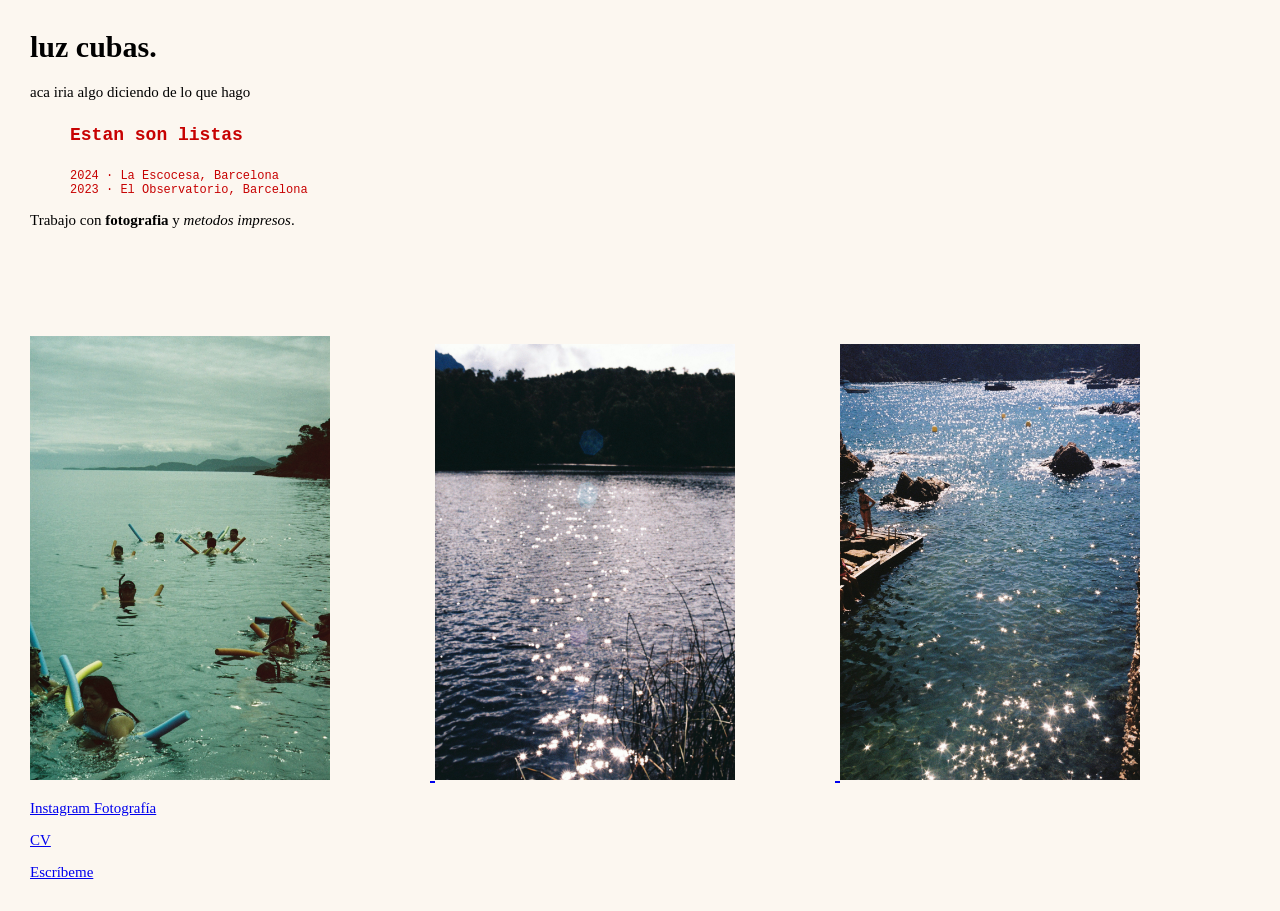
==== index.html @ 927aa173 "con tuti" ====
<!DOCTYPE html>
<html lang="es">

<head>
    <meta charset="UTF-8">
    <meta name="viewport" content="width=device-width, initial-scale=1.0">
    <title>xtfolio luz</title>
    <link rel="stylesheet" href="stail.css">
</head>

<body>
    <h1>luz cubas.</h1>
    <p>aca iria algo diciendo de lo que hago</p>
    <ul>
        <h4>Estan son listas</h4>
        <li>2024 · La Escocesa, Barcelona</li>
        <li>2023 · El Observatorio, Barcelona</li>
    </ul>
    <p>Trabajo con <strong>fotografia</strong> y <em>metodos impresos</em>.</p>

   <!--  aca inhabilite los titulos <h1>Titulo H1</h1>
    <h2>Titulo H2</h2>
    <h3>Titulo H3</h3>
    <h4>Titulo H4</h4>
    <h5>Titulo H5</h5>
    <h6>Titulo H6</h6>
    -->

    <!-- imagenes van por aca -->
    <a href="https://elobservatoriophoto.com/gente/luz-cubas/" target="_blank"> 
    <img class="img-espacio-right" src="img/LuzCubas_FlotaFlota.JPG" alt="Foto Flota Flota" width="300">
    </a>

    <a href="flotaflota.html">
    <img class="img-espacio-right img-espacio-top" src="img/PatagoniaLuz.jpg" alt="Foto Patagonia" width="300" class="imagen-hover">
   </a>

    <img class="img-espacio-right" src="img/brillitosagua.jpg" alt="Foto Brillitos Agua" width="300">

    <!-- links x aqui -->
    <p><a href="https://www.instagram.com/luluzlux_/">Instagram Fotografía</a></p>
    <p><a href="pdf/CV_LuzCubas_eng.pdf" target="_blank">CV</a></p>
    <p><a href="mailto:luzcubas16@gmail.com">Escríbeme</a></p>

</body>

</html>
---- stail.css ----
/* esto es para que todas las cajitas se acomoden */
* {
    box-sizing: border-box;
}

.img-espacio-right {
    margin-right: 100px;
}

.img-espacio-top {
    padding-top: 100px;
}

.imagen-hover:hover {
  visibility: hidden;
}

body {
    background-color: rgb(252, 247, 240);
    font-size: 18px;
    margin: 30px;
    padding: 0;
}

/* los H tienen un tamaño de fuente específico pero puedo como cambiarlos o establecerlos */
h1 {
    font-size: 30px;
    font-family: 'georgia', serif;
}

h2 {
    font-size: 30px;
}

h3 {
    font-size: 24px;
}

h4 {
    font-size: 18px;
}

h5 {
    font-size: 18px;
}

h6 {
    font-size: 16px;
}

p {
    font-size: 15px;
}

body {
    font-size: 20px;
}

a:hover {
 color: #f394c8;
}

/* Cambia al color que prefieras 
p:hover {
  color: #e89b9b; 
} */

ul {
    font-size: 12px;
    font-family: 'courier new', monospace;
    color: #c70202;
    list-style-type: none;
    padding: 20;
}
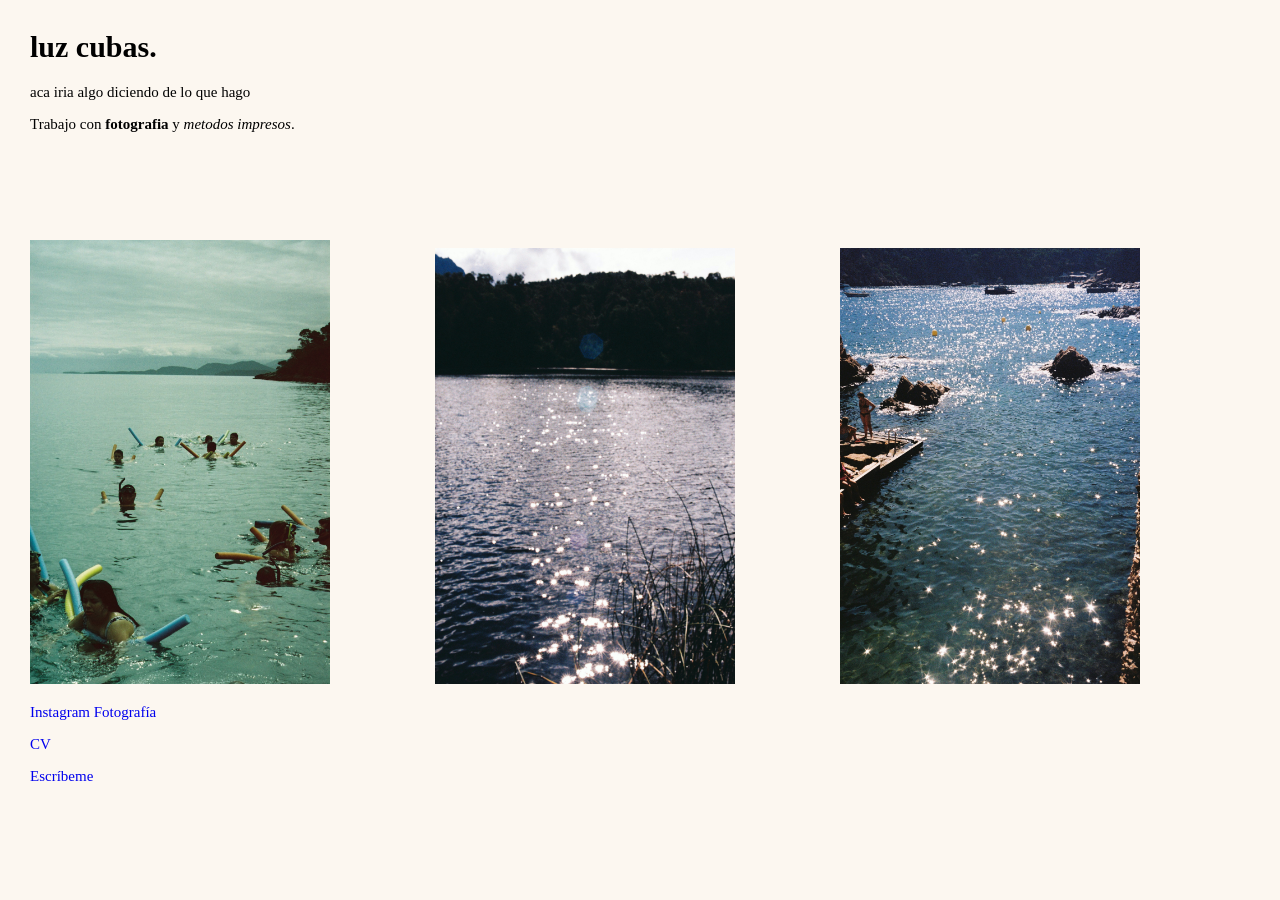
==== commit 1660e018: "jueves 19 nov" ====
--- a/index.html
+++ b/index.html
@@ -11,11 +11,7 @@
 <body>
     <h1>luz cubas.</h1>
     <p>aca iria algo diciendo de lo que hago</p>
-    <ul>
-        <h4>Estan son listas</h4>
-        <li>2024 · La Escocesa, Barcelona</li>
-        <li>2023 · El Observatorio, Barcelona</li>
-    </ul>
+   
     <p>Trabajo con <strong>fotografia</strong> y <em>metodos impresos</em>.</p>
 
    <!--  aca inhabilite los titulos <h1>Titulo H1</h1>
--- a/stail.css
+++ b/stail.css
@@ -1,6 +1,10 @@
 /* esto es para que todas las cajitas se acomoden */
 * {
     box-sizing: border-box;
+}
+
+a {
+    text-decoration: none;
 }
 
 .img-espacio-right {
@@ -11,9 +15,15 @@
     padding-top: 100px;
 }
 
+.img-espacio-center {
+    image-align: center;
+}
+
 .imagen-hover:hover {
-  visibility: hidden;
+    visibility: hidden;
 }
+
+
 
 body {
     background-color: rgb(252, 247, 240);
@@ -42,6 +52,10 @@
 
 h5 {
     font-size: 18px;
+    font-weight: bold;
+    font-style: italic;
+    text-align: center;
+    text-color: #140779;
 }
 
 h6 {
@@ -57,7 +71,8 @@
 }
 
 a:hover {
- color: #f394c8;
+    color: #f394c8;
+    text-decoration: none;
 }
 
 /* Cambia al color que prefieras 
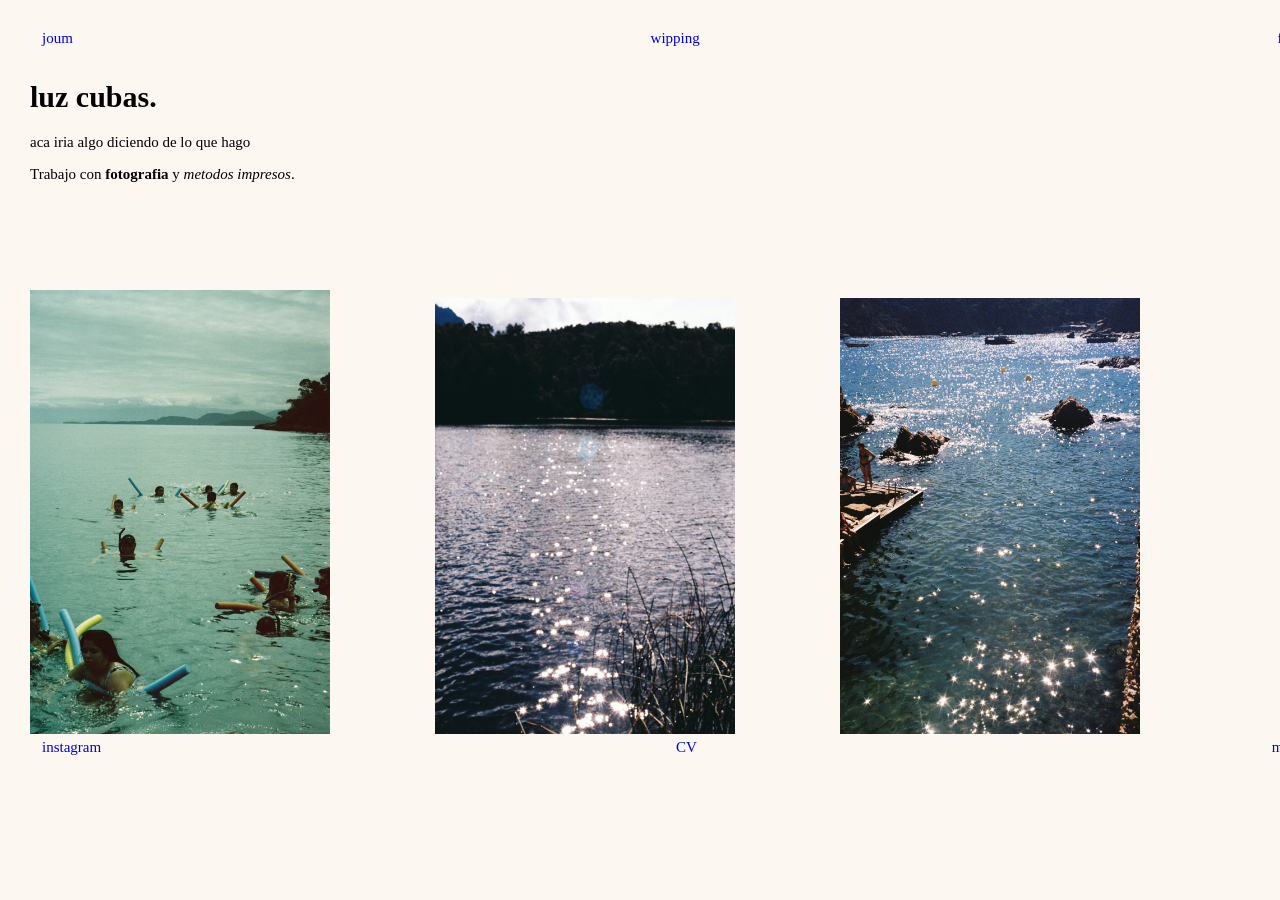
==== commit 658b994f: "en la esco" ====
--- a/index.html
+++ b/index.html
@@ -2,6 +2,12 @@
 <html lang="es">
 
 <head>
+    <nav>
+        <a href="index.html">joum</a>
+        <a href="wip.html">wipping</a>
+        <a href="flotaflota.html">flotar</a>
+    </nav>
+
     <meta charset="UTF-8">
     <meta name="viewport" content="width=device-width, initial-scale=1.0">
     <title>xtfolio luz</title>
@@ -11,33 +17,33 @@
 <body>
     <h1>luz cubas.</h1>
     <p>aca iria algo diciendo de lo que hago</p>
-   
     <p>Trabajo con <strong>fotografia</strong> y <em>metodos impresos</em>.</p>
 
-   <!--  aca inhabilite los titulos <h1>Titulo H1</h1>
-    <h2>Titulo H2</h2>
-    <h3>Titulo H3</h3>
-    <h4>Titulo H4</h4>
-    <h5>Titulo H5</h5>
-    <h6>Titulo H6</h6>
-    -->
-
     <!-- imagenes van por aca -->
-    <a href="https://elobservatoriophoto.com/gente/luz-cubas/" target="_blank"> 
-    <img class="img-espacio-right" src="img/LuzCubas_FlotaFlota.JPG" alt="Foto Flota Flota" width="300">
+    <a href="https://elobservatoriophoto.com/gente/luz-cubas/" target="_blank">
+        <img class="img-espacio-right" src="img/LuzCubas_FlotaFlota.JPG" alt="Foto Flota Flota" width="300">
     </a>
 
     <a href="flotaflota.html">
-    <img class="img-espacio-right img-espacio-top" src="img/PatagoniaLuz.jpg" alt="Foto Patagonia" width="300" class="imagen-hover">
-   </a>
+        <img class="img-espacio-right img-espacio-top" src="img/PatagoniaLuz.jpg" alt="Foto Patagonia" width="300"
+            class="imagen-hover">
+    </a>
+<a>
+    <img class="img-espacio-right" src="img/brillitosagua.jpg" alt="Foto Brillitos Agua" width="300">
+</a>
 
-    <img class="img-espacio-right" src="img/brillitosagua.jpg" alt="Foto Brillitos Agua" width="300">
+    <!-- cuando copio de nuevo no funcionan -->
 
-    <!-- links x aqui -->
-    <p><a href="https://www.instagram.com/luluzlux_/">Instagram Fotografía</a></p>
-    <p><a href="pdf/CV_LuzCubas_eng.pdf" target="_blank">CV</a></p>
-    <p><a href="mailto:luzcubas16@gmail.com">Escríbeme</a></p>
+    <div>
+        <nav>
+            <a href="https://www.instagram.com/luluzlux_/">instagram</a>
+            <a href="pdf/CV_LuzCubas_eng.pdf" target="_blank">CV</a>
+            <a href="mailto:luzcubas16@gmail.com">mailto</a>
+        </nav>
+    </div>
 
+   
 </body>
 
+ 
 </html>
--- a/stail.css
+++ b/stail.css
@@ -24,6 +24,34 @@
 }
 
 
+.header {
+  display: flex;
+  align-items: center;
+  justify-content: space-between;
+  padding: 12px 24px;
+}
+
+nav {
+  display: flex;
+  justify-content: space-between;
+  font-size: 15px;
+  font-family: 'georgia', serif;
+  color: #120d11c6;
+  width: 100%;
+  position:fixed;
+}
+
+nav a {
+  white-space: nowrap;
+  text-decoration: none;
+  padding: 0 12px;
+  /* border-right: 1px solid #ccc; */
+}
+
+nav a:last-child {
+  border-right: none;
+  padding-right: 0;
+}
 
 body {
     background-color: rgb(252, 247, 240);
@@ -42,24 +70,12 @@
     font-size: 30px;
 }
 
-h3 {
-    font-size: 24px;
-}
-
-h4 {
-    font-size: 18px;
-}
-
 h5 {
     font-size: 18px;
     font-weight: bold;
     font-style: italic;
     text-align: center;
     text-color: #140779;
-}
-
-h6 {
-    font-size: 16px;
 }
 
 p {
@@ -86,4 +102,8 @@
     color: #c70202;
     list-style-type: none;
     padding: 20;
+}
+
+h1{
+    padding-top: 50px;
 }
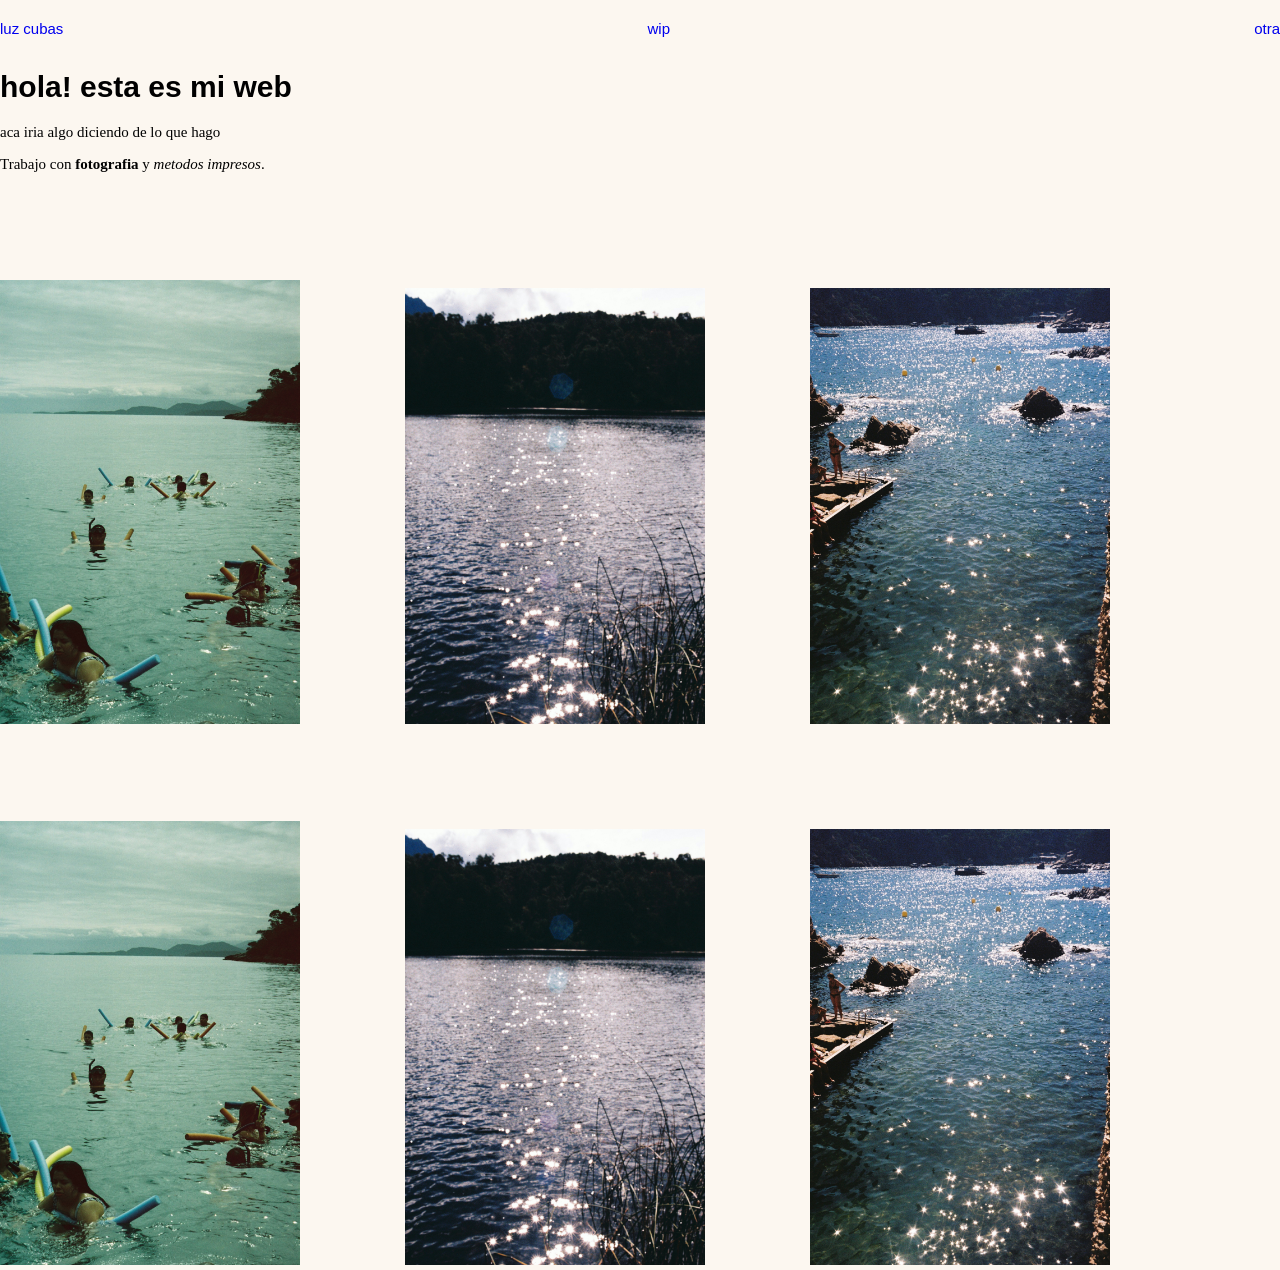
==== commit 3bb7fc42: "imagenes complicadas" ====
--- a/index.html
+++ b/index.html
@@ -3,9 +3,9 @@
 
 <head>
     <nav>
-        <a href="index.html">joum</a>
-        <a href="wip.html">wipping</a>
-        <a href="flotaflota.html">flotar</a>
+        <a href="index.html">luz cubas</a>
+        <a href="wip.html">wip</a>
+        <a href="flotaflota.html">otra</a>
     </nav>
 
     <meta charset="UTF-8">
@@ -15,7 +15,7 @@
 </head>
 
 <body>
-    <h1>luz cubas.</h1>
+    <h1>hola! esta es mi web</h1>
     <p>aca iria algo diciendo de lo que hago</p>
     <p>Trabajo con <strong>fotografia</strong> y <em>metodos impresos</em>.</p>
 
@@ -28,12 +28,23 @@
         <img class="img-espacio-right img-espacio-top" src="img/PatagoniaLuz.jpg" alt="Foto Patagonia" width="300"
             class="imagen-hover">
     </a>
-<a>
-    <img class="img-espacio-right" src="img/brillitosagua.jpg" alt="Foto Brillitos Agua" width="300">
-</a>
+    <a>
+        <img class="img-espacio-right" src="img/brillitosagua.jpg" alt="Foto Brillitos Agua" width="300">
+    </a>
+
+    <a href="https://elobservatoriophoto.com/gente/luz-cubas/" target="_blank">
+        <img class="img-espacio-right" src="img/LuzCubas_FlotaFlota.JPG" alt="Foto Flota Flota" width="300">
+    </a>
+
+    <a href="flotaflota.html">
+        <img class="img-espacio-right img-espacio-top" src="img/PatagoniaLuz.jpg" alt="Foto Patagonia" width="300"
+            class="imagen-hover">
+    </a>
+    <a>
+        <img class="img-espacio-right" src="img/brillitosagua.jpg" alt="Foto Brillitos Agua" width="300">
+    </a>
 
     <!-- cuando copio de nuevo no funcionan -->
-
     <div>
         <nav>
             <a href="https://www.instagram.com/luluzlux_/">instagram</a>
@@ -42,8 +53,7 @@
         </nav>
     </div>
 
-   
 </body>
 
- 
+
 </html>
--- a/stail.css
+++ b/stail.css
@@ -35,7 +35,7 @@
   display: flex;
   justify-content: space-between;
   font-size: 15px;
-  font-family: 'georgia', serif;
+  font-family: sans-serif;
   color: #120d11c6;
   width: 100%;
   position:fixed;
@@ -44,7 +44,7 @@
 nav a {
   white-space: nowrap;
   text-decoration: none;
-  padding: 0 12px;
+  /* padding: 0 12px; */
   /* border-right: 1px solid #ccc; */
 }
 
@@ -56,14 +56,14 @@
 body {
     background-color: rgb(252, 247, 240);
     font-size: 18px;
-    margin: 30px;
+    margin: 0px;
     padding: 0;
 }
 
 /* los H tienen un tamaño de fuente específico pero puedo como cambiarlos o establecerlos */
 h1 {
     font-size: 30px;
-    font-family: 'georgia', serif;
+    font-family: sans-serif;
 }
 
 h2 {
@@ -98,7 +98,7 @@
 
 ul {
     font-size: 12px;
-    font-family: 'courier new', monospace;
+    font-family: sans-serif;
     color: #c70202;
     list-style-type: none;
     padding: 20;
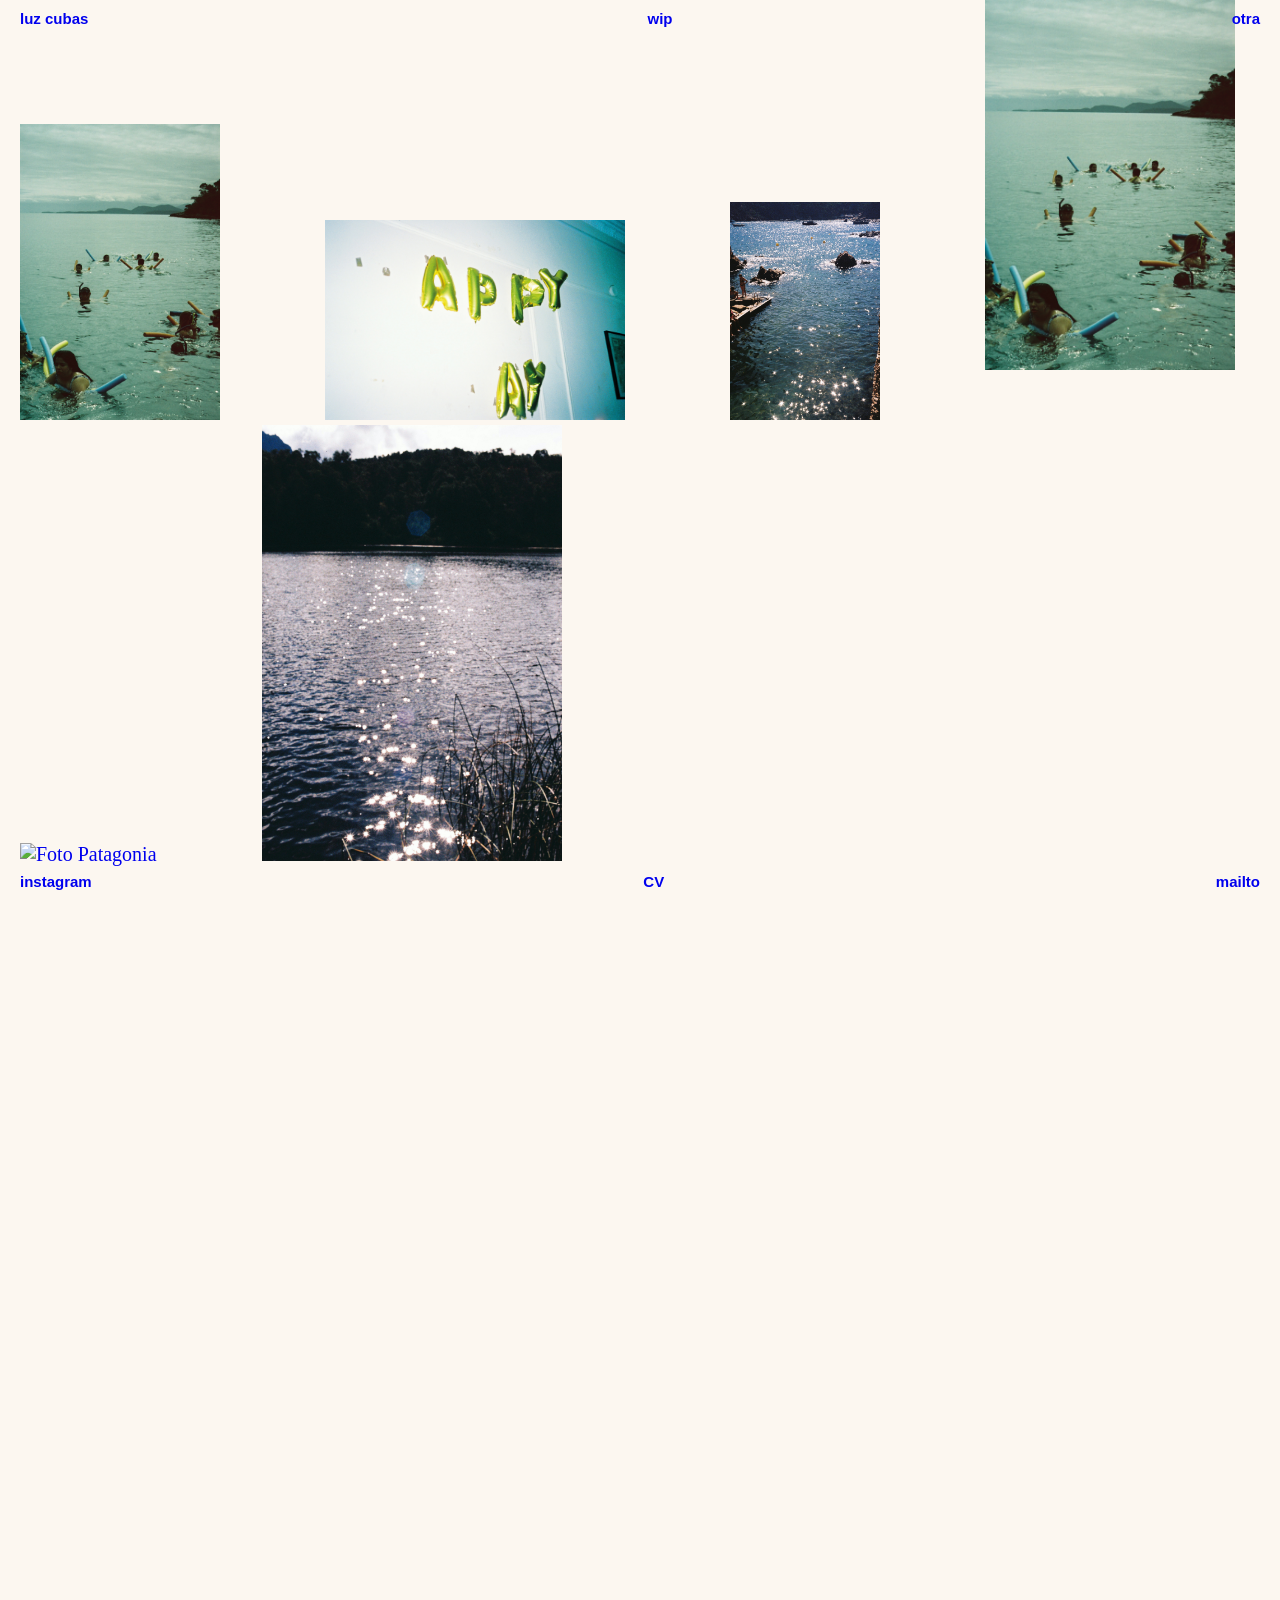
==== commit f2f68842: "mosaiico fotitos" ====
--- a/index.html
+++ b/index.html
@@ -2,50 +2,57 @@
 <html lang="es">
 
 <head>
+    <meta charset="UTF-8">
+    <meta name="viewport" content="width=device-width, initial-scale=1.0">
+    <title>xtfolio luz</title>
+    <link rel="stylesheet" href="stail.css">
+</head>
+    <!-- EL HEAD NO SE TOCA! -->
+
+
+<body>
     <nav>
         <a href="index.html">luz cubas</a>
         <a href="wip.html">wip</a>
         <a href="flotaflota.html">otra</a>
     </nav>
 
-    <meta charset="UTF-8">
-    <meta name="viewport" content="width=device-width, initial-scale=1.0">
-    <title>xtfolio luz</title>
-    <link rel="stylesheet" href="stail.css">
-</head>
-
-<body>
+<div class="espacio-body">
+   
+    <!-- POR AHORA NO PONER ESTO
     <h1>hola! esta es mi web</h1>
     <p>aca iria algo diciendo de lo que hago</p>
     <p>Trabajo con <strong>fotografia</strong> y <em>metodos impresos</em>.</p>
+    -->
 
     <!-- imagenes van por aca -->
+
     <a href="https://elobservatoriophoto.com/gente/luz-cubas/" target="_blank">
-        <img class="img-espacio-right" src="img/LuzCubas_FlotaFlota.JPG" alt="Foto Flota Flota" width="300">
+        <img class="img-espacio-right" src="img/LuzCubas_FlotaFlota.JPG" alt="Foto Flota Flota" width="200">
     </a>
-
+    
     <a href="flotaflota.html">
-        <img class="img-espacio-right img-espacio-top" src="img/PatagoniaLuz.jpg" alt="Foto Patagonia" width="300"
-            class="imagen-hover">
+        <img class="img-espacio-right img-espacio-top" src="img/LuzCubas_CP_Baja_33.jpg" alt="Foto Patagonia" width="300"
+        class="imagen-hover">
     </a>
     <a>
-        <img class="img-espacio-right" src="img/brillitosagua.jpg" alt="Foto Brillitos Agua" width="300">
+        <img class="img-espacio-right" src="img/brillitosagua.jpg" alt="Foto Brillitos Agua" width="150">
     </a>
-
+    
     <a href="https://elobservatoriophoto.com/gente/luz-cubas/" target="_blank">
-        <img class="img-espacio-right" src="img/LuzCubas_FlotaFlota.JPG" alt="Foto Flota Flota" width="300">
+        <img class="margen-x-debajo" src="img/LuzCubas_FlotaFlota.JPG" alt="Foto Flota Flota" width="250">
     </a>
-
+    
     <a href="flotaflota.html">
-        <img class="img-espacio-right img-espacio-top" src="img/PatagoniaLuz.jpg" alt="Foto Patagonia" width="300"
-            class="imagen-hover">
+        <img class="margen-x-debajo-grande" src="img/LuzCubas_CP_Baja_11.jpg" alt="Foto Patagonia" width="300"
+        class="imagen-hover">
     </a>
     <a>
-        <img class="img-espacio-right" src="img/brillitosagua.jpg" alt="Foto Brillitos Agua" width="300">
+        <img class="margen-x-izquierda" src="img/PatagoniaLuz.jpg" alt="Foto Brillitos Agua" width="300">
     </a>
+</div>
 
-    <!-- cuando copio de nuevo no funcionan -->
-    <div>
+<div>
         <nav>
             <a href="https://www.instagram.com/luluzlux_/">instagram</a>
             <a href="pdf/CV_LuzCubas_eng.pdf" target="_blank">CV</a>
--- a/stail.css
+++ b/stail.css
@@ -1,6 +1,13 @@
 /* esto es para que todas las cajitas se acomoden */
 * {
     box-sizing: border-box;
+}
+
+:root {
+    --primary-color: #f394c8;
+    --secondary-color: #ed8585;
+    --text-color: #0e090dc6;
+    --background-color: #fcf7f0;
 }
 
 a {
@@ -31,14 +38,20 @@
   padding: 12px 24px;
 }
 
+/* NO TOCAR es mejor ordenar todo onda mamushka de actividad y agrupar por cosa */
 nav {
+    position:fixed;
+    width: 100%;
+
   display: flex;
   justify-content: space-between;
+  padding: 10px 20px 10px 20px;
+  
   font-size: 15px;
+  font-weight: bold;
   font-family: sans-serif;
-  color: #120d11c6;
-  width: 100%;
-  position:fixed;
+  color: var(--text-color);
+  
 }
 
 nav a {
@@ -54,7 +67,7 @@
 }
 
 body {
-    background-color: rgb(252, 247, 240);
+    background-color: #fcf7f0;
     font-size: 18px;
     margin: 0px;
     padding: 0;
@@ -64,6 +77,7 @@
 h1 {
     font-size: 30px;
     font-family: sans-serif;
+    margin: 0px;
 }
 
 h2 {
@@ -106,4 +120,38 @@
 
 h1{
     padding-top: 50px;
+}
+
+/* esto quiere decir que todos los nav dentro de divs sean 0, podria tambien hacer una clase que diva .nav-en-div pero para despues */
+
+div nav {
+ bottom: 0; 
+}
+
+.espacio-body {
+    padding-right: 20px;
+    padding-left: 20px;
+    height: 4000px
+}
+
+.margen-x-debajo {
+    margin-bottom: 50px;
+}
+
+.margen-x-debajo-grande {
+    margin-bottom: 100px;
+}
+
+.margen-x-arriba {
+    margin-top: 70px;
+}
+
+.margen-x-izquierda {
+    margin-left: 100px;
+}
+
+.img1 {
+    position: absolute;
+    top: 0;
+    left: 10px;
 }
